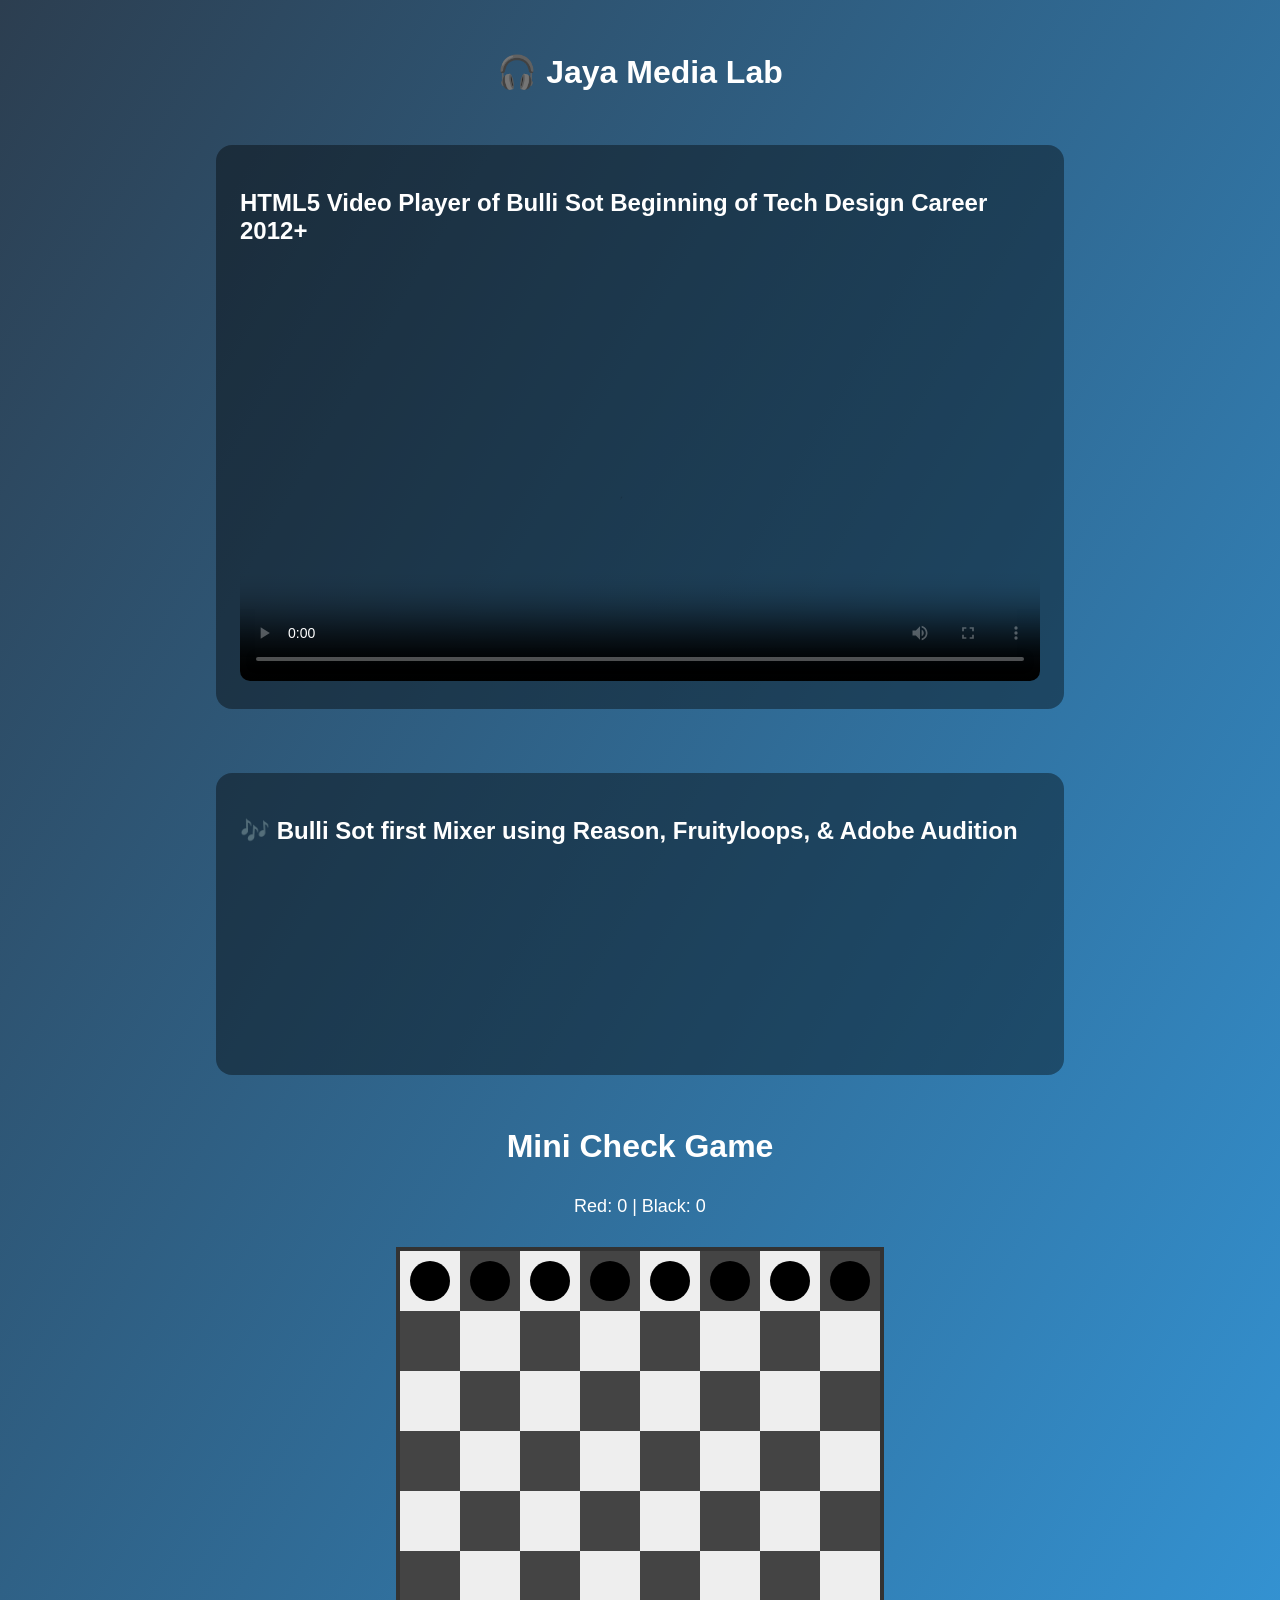
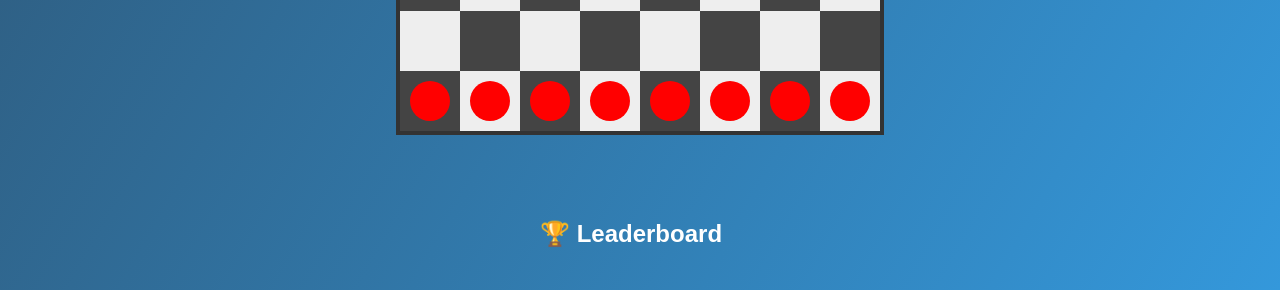
==== index.html @ 5528fb62 "Add files via upload" ====
<!DOCTYPE HTML>
<html lang="en">
<head>
    <meta charset="utf-8">
    <meta name="author" content="Bulli Sot">
    <meta name="viewport" content="width=device-width, initial-scale=1.0">
    <title>Jaya Production </title>
    
    <link href="mystyle.css" rel="stylesheet" type="text/css">

    <h1>🎧 Jaya Media Lab</h1>

    <div class="media-section">
      <h2>HTML5 Video Player of Bulli Sot Beginning of Tech Design Career 2012+</h2>
      <video controls poster="https://img.youtube.com/vi/GOZLkUM7U68/maxresdefault.jpg">
        <source src="https://www.w3schools.com/html/mov_bbb.mp4" type="video/mp4">
        <track src="captions.vtt" kind="subtitles" srclang="en" label="English">
        Your browser does not support the video tag.
      </video>
    </div>
  
    <div class="media-section">
      <h2>🎶 Bulli Sot first Mixer using Reason, Fruityloops, & Adobe Audition</h2>
      <iframe 
        scrolling="no" 
        frameborder="no" 
        allow="autoplay" 
        src="https://w.soundcloud.com/player/?url=https%3A//soundcloud.com/angkorian/jaya-ali-wanted-you&color=%2300ced1&auto_play=false&hide_related=false&show_comments=true&show_user=true&show_reposts=false&show_teaser=true&visual=true">
      </iframe>
    </div>

    <h1>Mini Check Game</h1>
    <div id="scoreboard">Red: <span id="score1">0</span> | Black: <span id="score2">0</span></div>
    <div id="board"></div>
    <div class="winner" id="winnerMsg"></div>
    
    <div id="leaderboard">
      <h2>🏆 Leaderboard</h2>
      <div id="leaderboard-list"></div>
    </div>
    
    <script>
      const board = document.getElementById("board");
      const score1El = document.getElementById("score1");
      const score2El = document.getElementById("score2");
      const winnerMsg = document.getElementById("winnerMsg");
      const leaderboardList = document.getElementById("leaderboard-list");
    
      const size = 8;
      let currentPlayer = "player1";
      let score1 = 0;
      let score2 = 0;
      let selectedSquare = null;
      let leaderboard = [];
    
      function createBoard() {
        board.innerHTML = '';
        for (let row = 0; row < size; row++) {
          for (let col = 0; col < size; col++) {
            const square = document.createElement("div");
            square.className = "square " + ((row + col) % 2 === 0 ? "light" : "dark");
            square.dataset.row = row;
            square.dataset.col = col;
            board.appendChild(square);
          }
        }
      }
    
      function getSquare(row, col) {
        return document.querySelector(`.square[data-row="${row}"][data-col="${col}"]`);
      }
    
      function placePieces() {
        for (let col = 0; col < 8; col++) {
          const sqTop = getSquare(0, col);
          const sqBottom = getSquare(7, col);
    
          const p2 = document.createElement("div");
          p2.classList.add("player2");
          sqTop.appendChild(p2);
    
          const p1 = document.createElement("div");
          p1.classList.add("player1");
          sqBottom.appendChild(p1);
        }
      }
    
      function animatePieceMove(piece, toSquare) {
        const fromRect = piece.getBoundingClientRect();
        toSquare.appendChild(piece);
        const toRect = piece.getBoundingClientRect();
    
        const dx = fromRect.left - toRect.left;
        const dy = fromRect.top - toRect.top;
    
        piece.style.transform = `translate(${dx}px, ${dy}px)`;
        requestAnimationFrame(() => {
          piece.style.transition = 'transform 0.3s ease';
          piece.style.transform = 'translate(0, 0)';
        });
    
        setTimeout(() => {
          piece.style.transition = '';
        }, 300);
      }
    
      function isValidMove(fromRow, fromCol, toRow, toCol) {
        const rowDiff = Math.abs(fromRow - toRow);
        const colDiff = Math.abs(fromCol - toCol);
        return rowDiff === 1 && colDiff === 1;
      }
    
      function switchPlayer() {
        currentPlayer = currentPlayer === "player1" ? "player2" : "player1";
      }
    
      function updateScores() {
        score1El.textContent = score1;
        score2El.textContent = score2;
      }
    
      function checkWinner() {
        const redLeft = document.querySelectorAll('.player1').length;
        const blackLeft = document.querySelectorAll('.player2').length;
        if (redLeft === 0) {
          showWinner("Black");
        } else if (blackLeft === 0) {
          showWinner("Red");
        }
      }
    
      function showWinner(winner) {
        winnerMsg.textContent = `${winner} wins!`;
        setTimeout(() => {
          const name = prompt("Enter your name for the leaderboard:");
          leaderboard.push({ name: name || 'Player', score: winner === 'Red' ? score1 : score2 });
          leaderboard.sort((a, b) => b.score - a.score);
          updateLeaderboard();
        }, 300);
      }
    
      function updateLeaderboard() {
        leaderboardList.innerHTML = '';
        leaderboard.slice(0, 5).forEach((entry, idx) => {
          leaderboardList.innerHTML += `<div>${idx + 1}. ${entry.name} - ${entry.score} pts</div>`;
        });
    
        // Optional: send data to a backend server
        // fetch("/submit-score", {
        //   method: "POST",
        //   headers: { "Content-Type": "application/json" },
        //   body: JSON.stringify({ name: entry.name, score: entry.score })
        // });
      }
    
      board.addEventListener("click", (e) => {
        const square = e.target.closest(".square");
        if (!square) return;
    
        const piece = square.querySelector(`.${currentPlayer}`);
    
        if (piece) {
          selectedSquare = square;
        } else if (selectedSquare) {
          const fromRow = parseInt(selectedSquare.dataset.row);
          const fromCol = parseInt(selectedSquare.dataset.col);
          const toRow = parseInt(square.dataset.row);
          const toCol = parseInt(square.dataset.col);
    
          if (isValidMove(fromRow, fromCol, toRow, toCol)) {
            const enemyClass = currentPlayer === "player1" ? "player2" : "player1";
            const targetEnemy = square.querySelector(`.${enemyClass}`);
    
            const playerPiece = selectedSquare.querySelector(`.${currentPlayer}`);
            animatePieceMove(playerPiece, square);
    
            if (targetEnemy) {
              targetEnemy.remove();
              if (currentPlayer === "player1") score1 += 10;
              else score2 += 10;
              updateScores();
            }
    
            selectedSquare = null;
            checkWinner();
            switchPlayer();
          }
        }
      });
    
      function startGame() {
        createBoard();
        placePieces();
        score1 = 0;
        score2 = 0;
        currentPlayer = "player1";
        selectedSquare = null;
        updateScores();
        winnerMsg.textContent = "";
      }
    
      startGame();
    </script>
  
  </body>
  </html>
---- mystyle.css ----
body {
    margin: 0;
    font-family: 'Segoe UI', sans-serif;
    background: linear-gradient(120deg, #2c3e50, #3498db);
    color: #fff;
    display: flex;
    flex-direction: column;
    align-items: center;
    padding: 2rem;
  }

  h1 {
    animation: fadeIn 2s ease-in-out;
  }

  .media-section {
    background: rgba(0, 0, 0, 0.4);
    border-radius: 16px;
    padding: 1.5rem;
    margin: 2rem 0;
    max-width: 800px;
    width: 100%;
    animation: slideUp 1.2s ease-out;
  }

  video {
    width: 100%;
    border-radius: 10px;
    margin-top: 1rem;
  }

  iframe {
    border-radius: 12px;
    width: 100%;
    height: 166px;
    margin-top: 1rem;
  }

  @keyframes fadeIn {
    from { opacity: 0; transform: translateY(-20px); }
    to { opacity: 1; transform: translateY(0); }
  }

  @keyframes slideUp {
    from { opacity: 0; transform: translateY(40px); }
    to { opacity: 1; transform: translateY(0); }
  }




  #board {
    display: grid;
    grid-template-columns: repeat(8, 60px);
    grid-template-rows: repeat(8, 60px);
    margin: 20px auto;
    border: 4px solid #333;
  }

  .square {
    width: 60px;
    height: 60px;
    display: flex;
    align-items: center;
    justify-content: center;
  }

  .light {
    background: #eee;
  }

  .dark {
    background: #444;
  }

  .player1, .player2 {
    width: 40px;
    height: 40px;
    border-radius: 50%;
    transition: transform 0.3s ease;
  }

  .player1 {
    background-color: red;
  }

  .player2 {
    background-color: black;
  }

  #scoreboard {
    margin: 10px 0;
    font-size: 18px;
  }

  #leaderboard {
    margin-top: 30px;
  }

  #leaderboard h2 {
    margin-bottom: 10px;
  }

  #leaderboard-list {
    text-align: left;
    width: 200px;
    margin: 0 auto;
  }

  .winner {
    font-size: 20px;
    font-weight: bold;
    color: green;
    margin-top: 15px;
  }
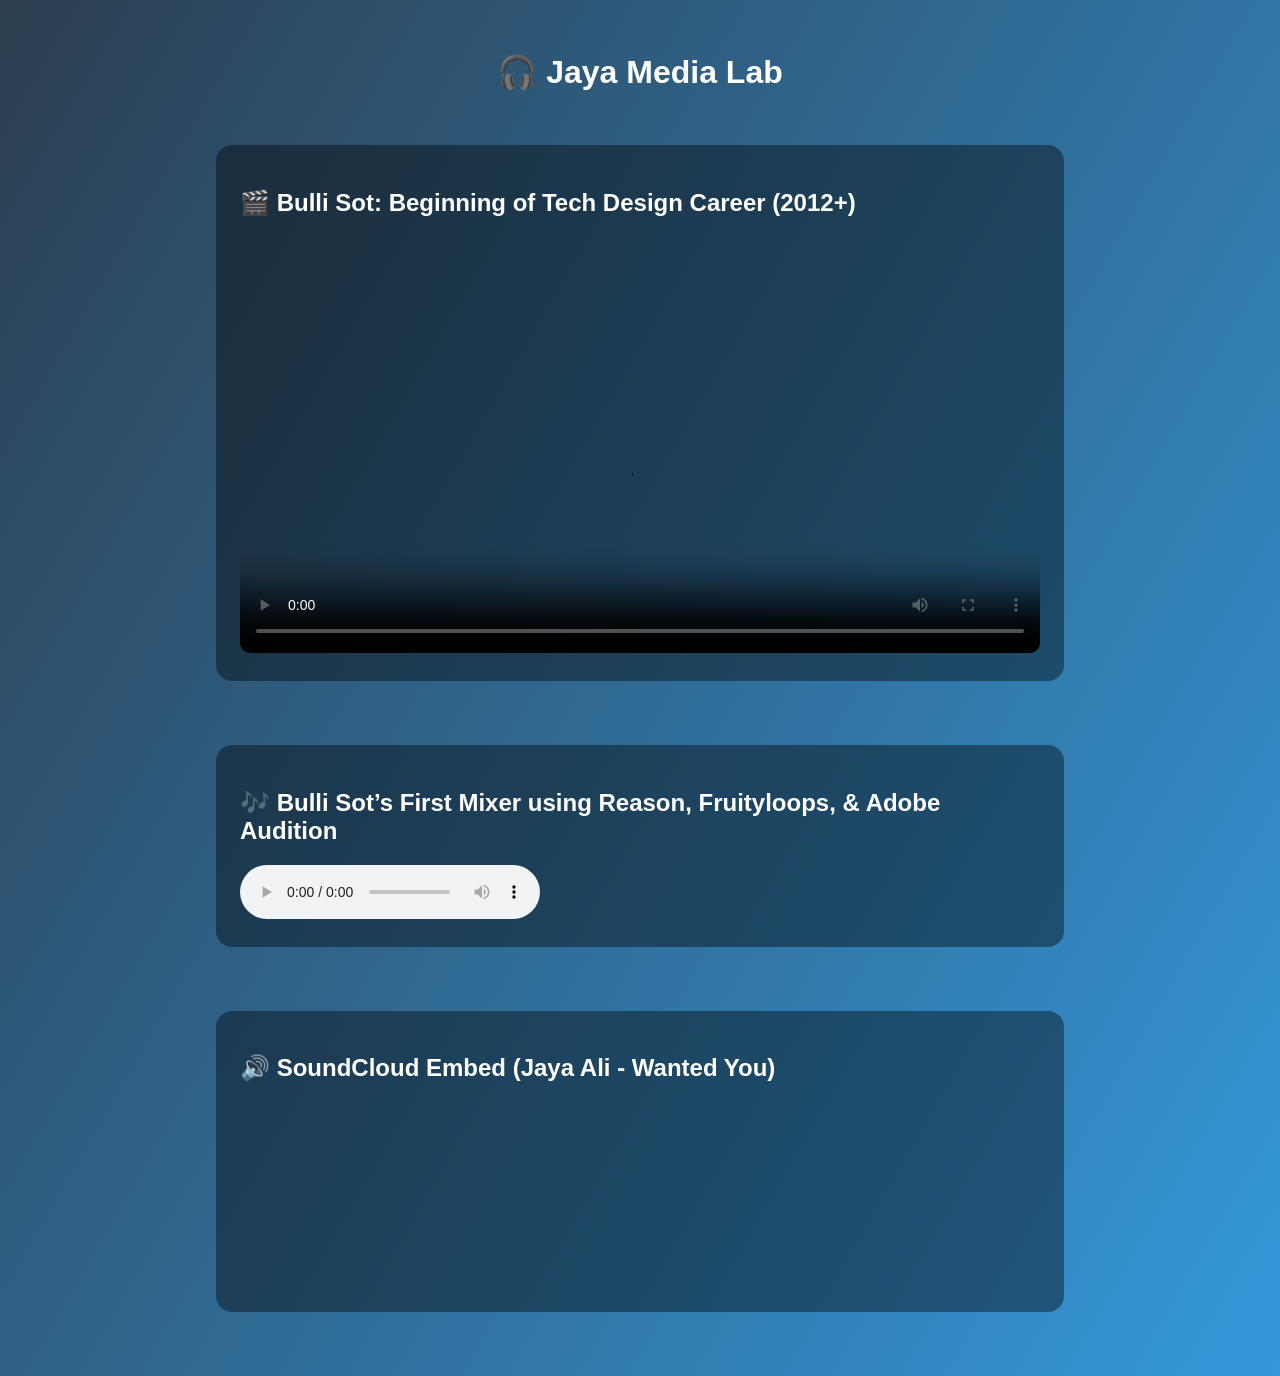
==== commit f8cc2c3c: "Add files via upload" ====
--- a/index.html
+++ b/index.html
@@ -1,206 +1,44 @@
 <!DOCTYPE HTML>
 <html lang="en">
 <head>
-    <meta charset="utf-8">
-    <meta name="author" content="Bulli Sot">
-    <meta name="viewport" content="width=device-width, initial-scale=1.0">
-    <title>Jaya Production </title>
-    
-    <link href="mystyle.css" rel="stylesheet" type="text/css">
+  <meta charset="utf-8">
+  <meta name="author" content="Bulli Sot">
+  <meta name="viewport" content="width=device-width, initial-scale=1.0">
+  <title>Jaya Production</title>
+  <link href="mystyle.css" rel="stylesheet" type="text/css">
+</head>
 
-    <h1>🎧 Jaya Media Lab</h1>
+<body>
+  <h1>🎧 Jaya Media Lab</h1>
 
-    <div class="media-section">
-      <h2>HTML5 Video Player of Bulli Sot Beginning of Tech Design Career 2012+</h2>
-      <video controls poster="https://img.youtube.com/vi/GOZLkUM7U68/maxresdefault.jpg">
-        <source src="https://www.w3schools.com/html/mov_bbb.mp4" type="video/mp4">
-        <track src="captions.vtt" kind="subtitles" srclang="en" label="English">
-        Your browser does not support the video tag.
-      </video>
-    </div>
-  
-    <div class="media-section">
-      <h2>🎶 Bulli Sot first Mixer using Reason, Fruityloops, & Adobe Audition</h2>
-      <iframe 
-        scrolling="no" 
-        frameborder="no" 
-        allow="autoplay" 
-        src="https://w.soundcloud.com/player/?url=https%3A//soundcloud.com/angkorian/jaya-ali-wanted-you&color=%2300ced1&auto_play=false&hide_related=false&show_comments=true&show_user=true&show_reposts=false&show_teaser=true&visual=true">
-      </iframe>
-    </div>
+  <div class="media-section">
+    <h2>🎬 Bulli Sot: Beginning of Tech Design Career (2012+)</h2>
+    <video controls poster="https://img.youtube.com/vi/GOZLkUM7U68/maxresdefault.jpg" width="640">
+      <source src="https://www.w3schools.com/html/mov_bbb.mp4" type="video/mp4">
+      <track src="captions.vtt" kind="subtitles" srclang="en" label="English">
+      Your browser does not support the video tag.
+    </video>
+  </div>
 
-    <h1>Mini Check Game</h1>
-    <div id="scoreboard">Red: <span id="score1">0</span> | Black: <span id="score2">0</span></div>
-    <div id="board"></div>
-    <div class="winner" id="winnerMsg"></div>
-    
-    <div id="leaderboard">
-      <h2>🏆 Leaderboard</h2>
-      <div id="leaderboard-list"></div>
-    </div>
-    
-    <script>
-      const board = document.getElementById("board");
-      const score1El = document.getElementById("score1");
-      const score2El = document.getElementById("score2");
-      const winnerMsg = document.getElementById("winnerMsg");
-      const leaderboardList = document.getElementById("leaderboard-list");
-    
-      const size = 8;
-      let currentPlayer = "player1";
-      let score1 = 0;
-      let score2 = 0;
-      let selectedSquare = null;
-      let leaderboard = [];
-    
-      function createBoard() {
-        board.innerHTML = '';
-        for (let row = 0; row < size; row++) {
-          for (let col = 0; col < size; col++) {
-            const square = document.createElement("div");
-            square.className = "square " + ((row + col) % 2 === 0 ? "light" : "dark");
-            square.dataset.row = row;
-            square.dataset.col = col;
-            board.appendChild(square);
-          }
-        }
-      }
-    
-      function getSquare(row, col) {
-        return document.querySelector(`.square[data-row="${row}"][data-col="${col}"]`);
-      }
-    
-      function placePieces() {
-        for (let col = 0; col < 8; col++) {
-          const sqTop = getSquare(0, col);
-          const sqBottom = getSquare(7, col);
-    
-          const p2 = document.createElement("div");
-          p2.classList.add("player2");
-          sqTop.appendChild(p2);
-    
-          const p1 = document.createElement("div");
-          p1.classList.add("player1");
-          sqBottom.appendChild(p1);
-        }
-      }
-    
-      function animatePieceMove(piece, toSquare) {
-        const fromRect = piece.getBoundingClientRect();
-        toSquare.appendChild(piece);
-        const toRect = piece.getBoundingClientRect();
-    
-        const dx = fromRect.left - toRect.left;
-        const dy = fromRect.top - toRect.top;
-    
-        piece.style.transform = `translate(${dx}px, ${dy}px)`;
-        requestAnimationFrame(() => {
-          piece.style.transition = 'transform 0.3s ease';
-          piece.style.transform = 'translate(0, 0)';
-        });
-    
-        setTimeout(() => {
-          piece.style.transition = '';
-        }, 300);
-      }
-    
-      function isValidMove(fromRow, fromCol, toRow, toCol) {
-        const rowDiff = Math.abs(fromRow - toRow);
-        const colDiff = Math.abs(fromCol - toCol);
-        return rowDiff === 1 && colDiff === 1;
-      }
-    
-      function switchPlayer() {
-        currentPlayer = currentPlayer === "player1" ? "player2" : "player1";
-      }
-    
-      function updateScores() {
-        score1El.textContent = score1;
-        score2El.textContent = score2;
-      }
-    
-      function checkWinner() {
-        const redLeft = document.querySelectorAll('.player1').length;
-        const blackLeft = document.querySelectorAll('.player2').length;
-        if (redLeft === 0) {
-          showWinner("Black");
-        } else if (blackLeft === 0) {
-          showWinner("Red");
-        }
-      }
-    
-      function showWinner(winner) {
-        winnerMsg.textContent = `${winner} wins!`;
-        setTimeout(() => {
-          const name = prompt("Enter your name for the leaderboard:");
-          leaderboard.push({ name: name || 'Player', score: winner === 'Red' ? score1 : score2 });
-          leaderboard.sort((a, b) => b.score - a.score);
-          updateLeaderboard();
-        }, 300);
-      }
-    
-      function updateLeaderboard() {
-        leaderboardList.innerHTML = '';
-        leaderboard.slice(0, 5).forEach((entry, idx) => {
-          leaderboardList.innerHTML += `<div>${idx + 1}. ${entry.name} - ${entry.score} pts</div>`;
-        });
-    
-        // Optional: send data to a backend server
-        // fetch("/submit-score", {
-        //   method: "POST",
-        //   headers: { "Content-Type": "application/json" },
-        //   body: JSON.stringify({ name: entry.name, score: entry.score })
-        // });
-      }
-    
-      board.addEventListener("click", (e) => {
-        const square = e.target.closest(".square");
-        if (!square) return;
-    
-        const piece = square.querySelector(`.${currentPlayer}`);
-    
-        if (piece) {
-          selectedSquare = square;
-        } else if (selectedSquare) {
-          const fromRow = parseInt(selectedSquare.dataset.row);
-          const fromCol = parseInt(selectedSquare.dataset.col);
-          const toRow = parseInt(square.dataset.row);
-          const toCol = parseInt(square.dataset.col);
-    
-          if (isValidMove(fromRow, fromCol, toRow, toCol)) {
-            const enemyClass = currentPlayer === "player1" ? "player2" : "player1";
-            const targetEnemy = square.querySelector(`.${enemyClass}`);
-    
-            const playerPiece = selectedSquare.querySelector(`.${currentPlayer}`);
-            animatePieceMove(playerPiece, square);
-    
-            if (targetEnemy) {
-              targetEnemy.remove();
-              if (currentPlayer === "player1") score1 += 10;
-              else score2 += 10;
-              updateScores();
-            }
-    
-            selectedSquare = null;
-            checkWinner();
-            switchPlayer();
-          }
-        }
-      });
-    
-      function startGame() {
-        createBoard();
-        placePieces();
-        score1 = 0;
-        score2 = 0;
-        currentPlayer = "player1";
-        selectedSquare = null;
-        updateScores();
-        winnerMsg.textContent = "";
-      }
-    
-      startGame();
-    </script>
-  
-  </body>
-  </html>+  <div class="media-section">
+    <h2>🎶 Bulli Sot’s First Mixer using Reason, Fruityloops, & Adobe Audition</h2>
+    <!-- BONUS: Using the <audio> tag -->
+    <audio controls>
+      <source src="https://www.soundhelix.com/examples/mp3/SoundHelix-Song-1.mp3" type="audio/mpeg">
+      Your browser does not support the audio element.
+    </audio>
+  </div>
+
+  <div class="media-section">
+    <h2>🔊 SoundCloud Embed (Jaya Ali - Wanted You)</h2>
+    <iframe 
+      scrolling="no" 
+      frameborder="no" 
+      allow="autoplay" 
+      src="https://w.soundcloud.com/player/?url=https%3A//soundcloud.com/angkorian/jaya-ali-wanted-you&color=%2300ced1&auto_play=false&hide_related=false&show_comments=true&show_user=true&show_reposts=false&show_teaser=true&visual=true" 
+      width="100%" 
+      height="300">
+    </iframe>
+  </div>
+</body>
+</html>
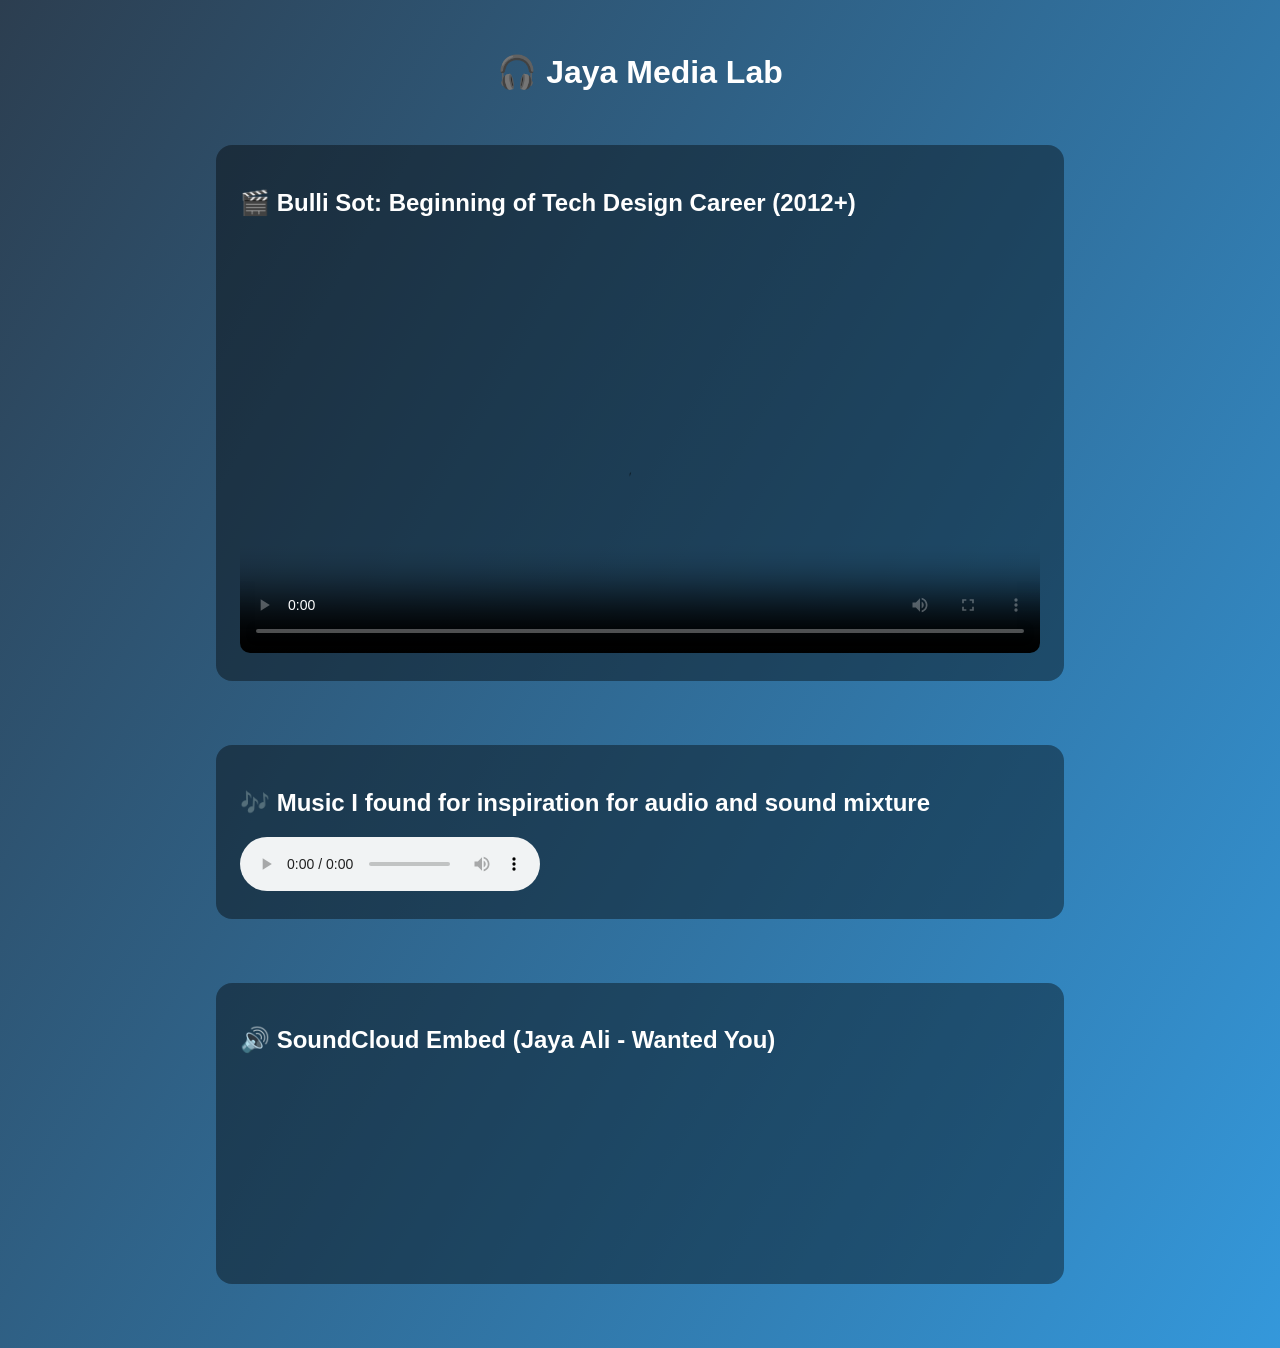
==== commit abc89808: "Add files via upload" ====
--- a/index.html
+++ b/index.html
@@ -21,7 +21,7 @@
   </div>
 
   <div class="media-section">
-    <h2>🎶 Bulli Sot’s First Mixer using Reason, Fruityloops, & Adobe Audition</h2>
+    <h2>🎶 Music I found for inspiration for audio and sound mixture</h2>
     <!-- BONUS: Using the <audio> tag -->
     <audio controls>
       <source src="https://www.soundhelix.com/examples/mp3/SoundHelix-Song-1.mp3" type="audio/mpeg">
